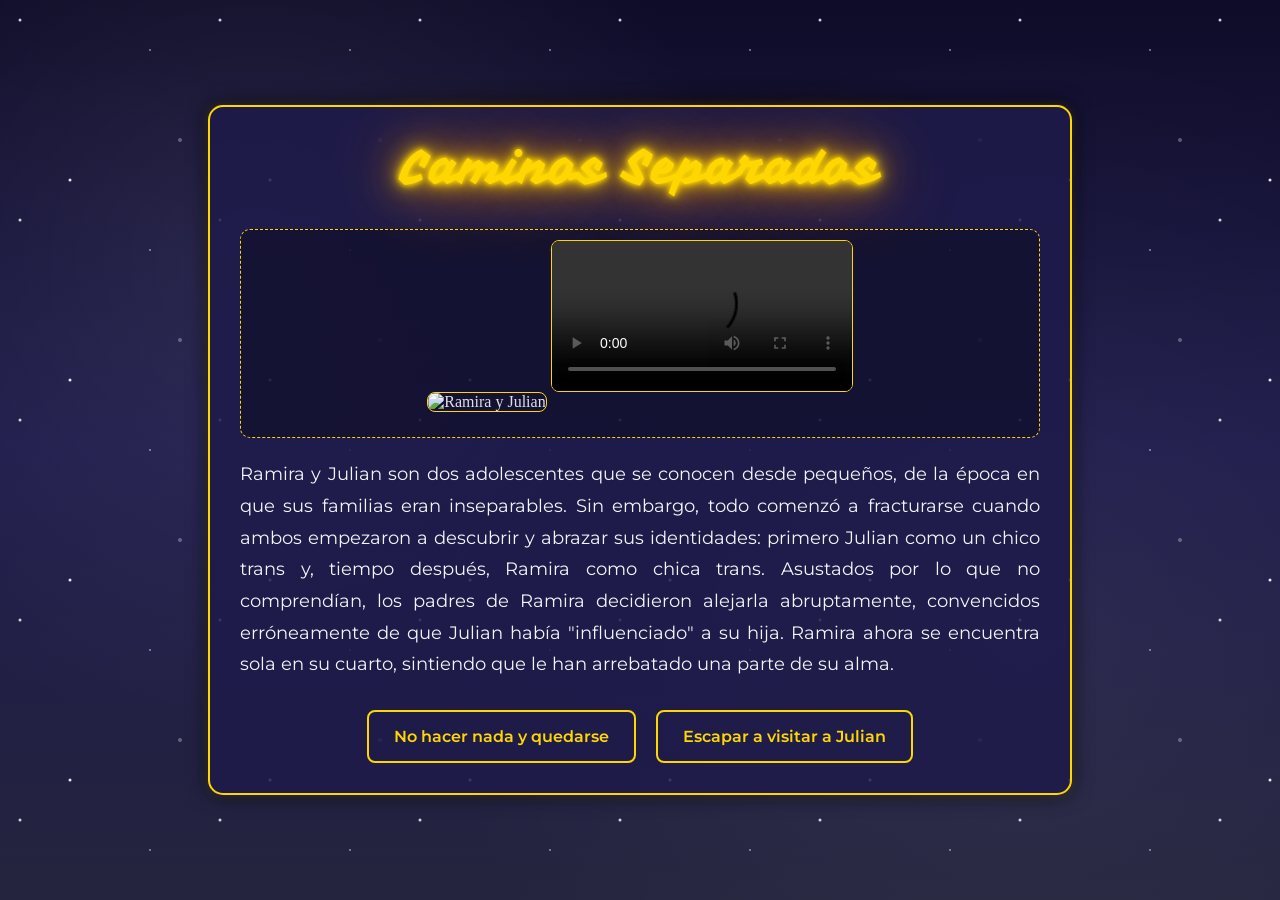
==== nodo1.html @ 7038bf5c "comit" ====
<!DOCTYPE html>
<html lang="es">
<head>
    <meta charset="UTF-8">
    <meta name="viewport" content="width=device-width, initial-scale=1.0">
    <title>El Origen - Nodo 1</title>
    <link rel="stylesheet" href="style.css">
</head>
<body>
    <div class="story-container">
        <h1 class="neon-title">Caminos Separados</h1>
        
        <!-- Aquí puedes poner tus imágenes y videos -->
        <div class="media-container">
            <!-- EDITAR AQUÍ: Reemplaza la URL dentro de src="" por tu propia imagen -->
            <img src="https://savedly.net/api/stream/tythjws6?t=0.t3zyoMrulPtM-Cjhh9R_Yv2RDt-gkutRW8dt1NRkKrk" alt="Ramira y Julian">
            
            <!-- EDITAR AQUÍ: Reemplaza la URL dentro de src="" por el enlace de tu video mp4 -->
            <video controls>
                <source src="TU_VIDEO_AQUI.mp4" type="video/mp4">
                Tu navegador no soporta la etiqueta de video.
            </video>
        </div>

        <p class="story-text">
            Ramira y Julian son dos adolescentes que se conocen desde pequeños, de la época en que sus familias eran inseparables. Sin embargo, todo comenzó a fracturarse cuando ambos empezaron a descubrir y abrazar sus identidades: primero Julian como un chico trans y, tiempo después, Ramira como chica trans. Asustados por lo que no comprendían, los padres de Ramira decidieron alejarla abruptamente, convencidos erróneamente de que Julian había "influenciado" a su hija. Ramira ahora se encuentra sola en su cuarto, sintiendo que le han arrebatado una parte de su alma.
        </p>

        <div class="choices">
            <a href="nodo2.html" class="choice-btn">No hacer nada y quedarse</a>
            <a href="nodo3.html" class="choice-btn">Escapar a visitar a Julian</a>
        </div>
    </div>
</body>
</html>
---- style.css ----
/* Importación de las dos fuentes de Google */
@import url('https://fonts.googleapis.com/css2?family=Vampiro+One&family=Montserrat:wght@400;600&display=swap');

/* Fondo: noche oscura, estrellada y un poco nublada con predominancia del índigo */
body {
    margin: 0;
    padding: 0;
    min-height: 100vh;
    background: 
        /* Efecto de nubes suaves */
        radial-gradient(circle at 20% 30%, rgba(255, 255, 255, 0.08) 0%, transparent 40%),
        radial-gradient(circle at 80% 70%, rgba(255, 255, 255, 0.05) 0%, transparent 50%),
        /* Estrellas (SVG codificado) */
        url('data:image/svg+xml;utf8,<svg width="200" height="200" xmlns="http://www.w3.org/2000/svg"><circle cx="20" cy="20" r="1.5" fill="%23FFF" opacity="0.8"/><circle cx="150" cy="50" r="1" fill="%23FFF" opacity="0.5"/><circle cx="70" cy="180" r="1.5" fill="%23FFF" opacity="0.9"/><circle cx="180" cy="140" r="2" fill="%23FFF" opacity="0.3"/></svg>'),
        /* Degradado Índigo oscuro */
        linear-gradient(to bottom, #0f0c29, #1e1b4b, #24243e);
    background-attachment: fixed;
    color: #e0e0e0;
    display: flex;
    justify-content: center;
    align-items: center;
    padding: 40px 20px;
    box-sizing: border-box;
}

/* Contenedor principal de la historia */
.story-container {
    background-color: rgba(30, 27, 75, 0.85); /* Índigo translúcido */
    border: 2px solid #FFD700; /* Detalles en amarillo */
    border-radius: 15px;
    max-width: 800px;
    width: 100%;
    padding: 30px;
    box-shadow: 0 0 20px rgba(0, 0, 0, 0.7), 0 0 10px rgba(255, 215, 0, 0.2);
    text-align: center;
}

/* Tipografía 1: Efecto cartel luminoso que titila (Neón) */
h1.neon-title {
    font-family: 'Vampiro One', cursive; /* Tipografía 1 de Google */
    font-weight: normal;
    font-size: 3em;
    color: #FFD700; /* Amarillo */
    text-shadow: 
        0 0 5px #FFD700,
        0 0 10px #FFD700,
        0 0 20px #FFD700,
        0 0 40px #FF8C00,
        0 0 80px #FF8C00;
    animation: flicker 1.5s infinite alternate;
    margin-top: 0;
}

/* Animación del titileo del neón */
@keyframes flicker {
    0%, 18%, 22%, 25%, 53%, 57%, 100% {
        text-shadow: 0 0 5px #FFD700, 0 0 10px #FFD700, 0 0 20px #FFD700, 0 0 40px #FF8C00, 0 0 80px #FF8C00;
        opacity: 1;
    }
    20%, 24%, 55% {
        text-shadow: none;
        opacity: 0.6;
    }
}

/* Tipografía 2: Textos de la historia */
p.story-text {
    font-family: 'Montserrat', sans-serif; /* Tipografía 2 de Google */
    font-size: 1.1em;
    line-height: 1.8;
    color: #f3f4f6;
    margin-bottom: 30px;
    text-align: justify;
}

/* Contenedor de medios (Imágenes y Videos) */
.media-container {
    margin: 20px 0;
    border: 1px dashed #FFD700;
    padding: 10px;
    border-radius: 10px;
    background-color: rgba(0, 0, 0, 0.3);
}

.media-container img, .media-container video {
    max-width: 100%;
    border-radius: 8px;
    margin-bottom: 15px;
    border: 1px solid #FFD700;
}

/* Botones de decisión */
.choices {
    display: flex;
    justify-content: center;
    gap: 20px;
    flex-wrap: wrap;
}

.choice-btn {
    font-family: 'Montserrat', sans-serif;
    font-weight: 600;
    background-color: transparent;
    color: #FFD700;
    border: 2px solid #FFD700;
    padding: 15px 25px;
    text-decoration: none;
    border-radius: 8px;
    transition
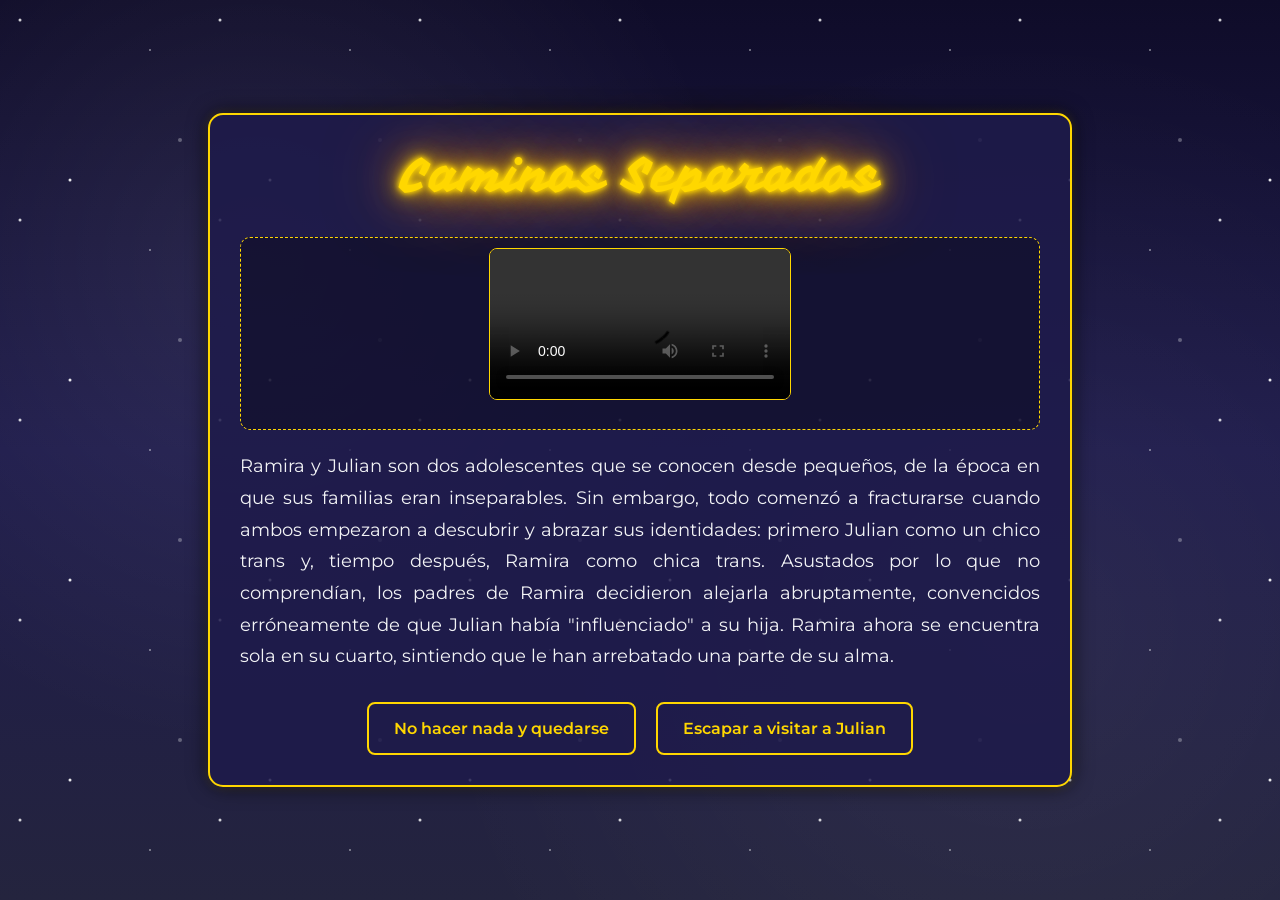
==== commit a18d9025: "comit" ====
--- a/nodo1.html
+++ b/nodo1.html
@@ -12,13 +12,10 @@
         
         <!-- Aquí puedes poner tus imágenes y videos -->
         <div class="media-container">
-            <!-- EDITAR AQUÍ: Reemplaza la URL dentro de src="" por tu propia imagen -->
-            <img src="https://savedly.net/api/stream/tythjws6?t=0.t3zyoMrulPtM-Cjhh9R_Yv2RDt-gkutRW8dt1NRkKrk" alt="Ramira y Julian">
             
             <!-- EDITAR AQUÍ: Reemplaza la URL dentro de src="" por el enlace de tu video mp4 -->
             <video controls>
-                <source src="TU_VIDEO_AQUI.mp4" type="video/mp4">
-                Tu navegador no soporta la etiqueta de video.
+                <source src="https://www.youtube.com/embed/aeyj8phBjls?si=ji7GUaOTdawRsDxu" type="estrellas">
             </video>
         </div>
 
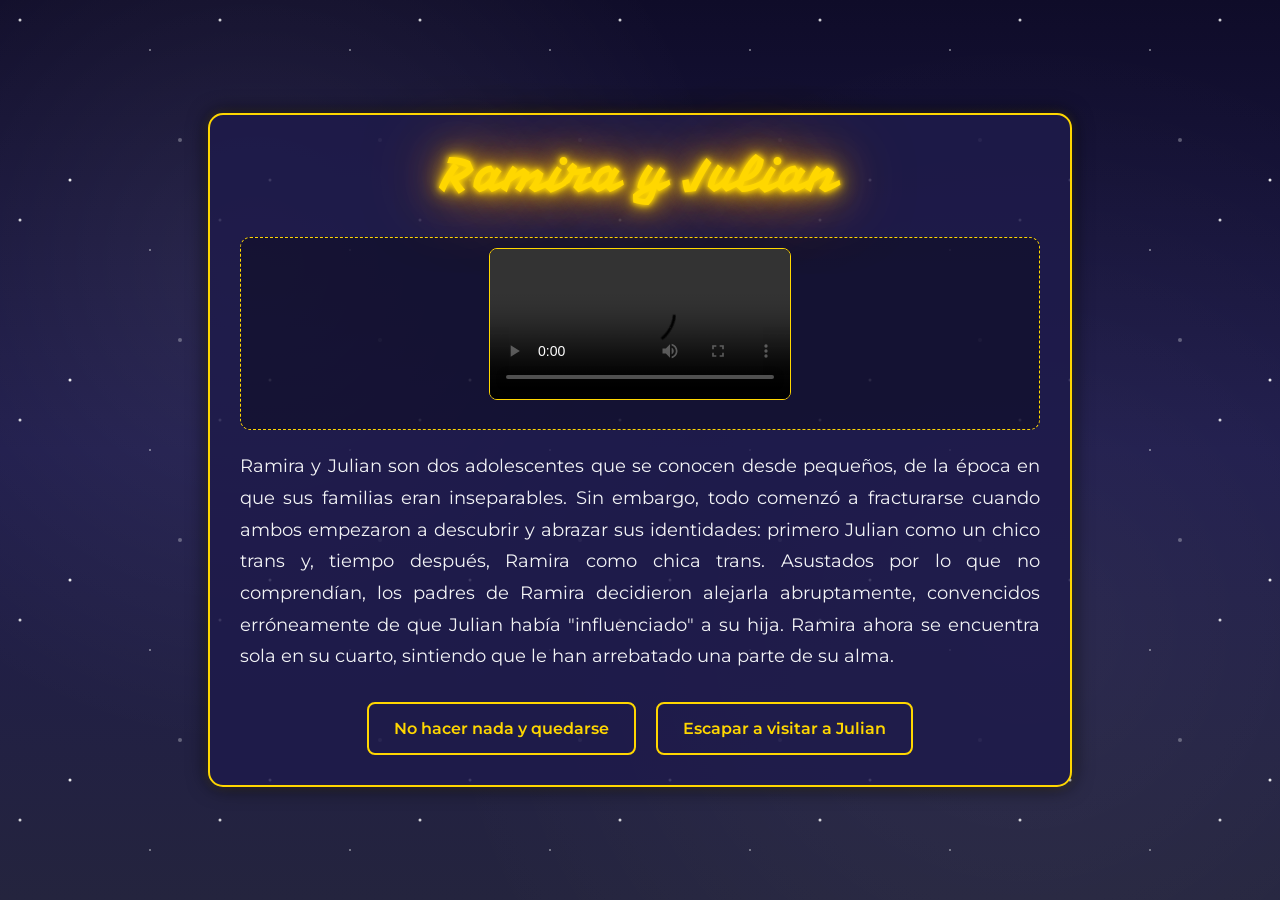
==== commit 4d6bc743: "comit" ====
--- a/nodo1.html
+++ b/nodo1.html
@@ -8,7 +8,7 @@
 </head>
 <body>
     <div class="story-container">
-        <h1 class="neon-title">Caminos Separados</h1>
+        <h1 class="neon-title">Ramira y Julian</h1>
         
         <!-- Aquí puedes poner tus imágenes y videos -->
         <div class="media-container">
